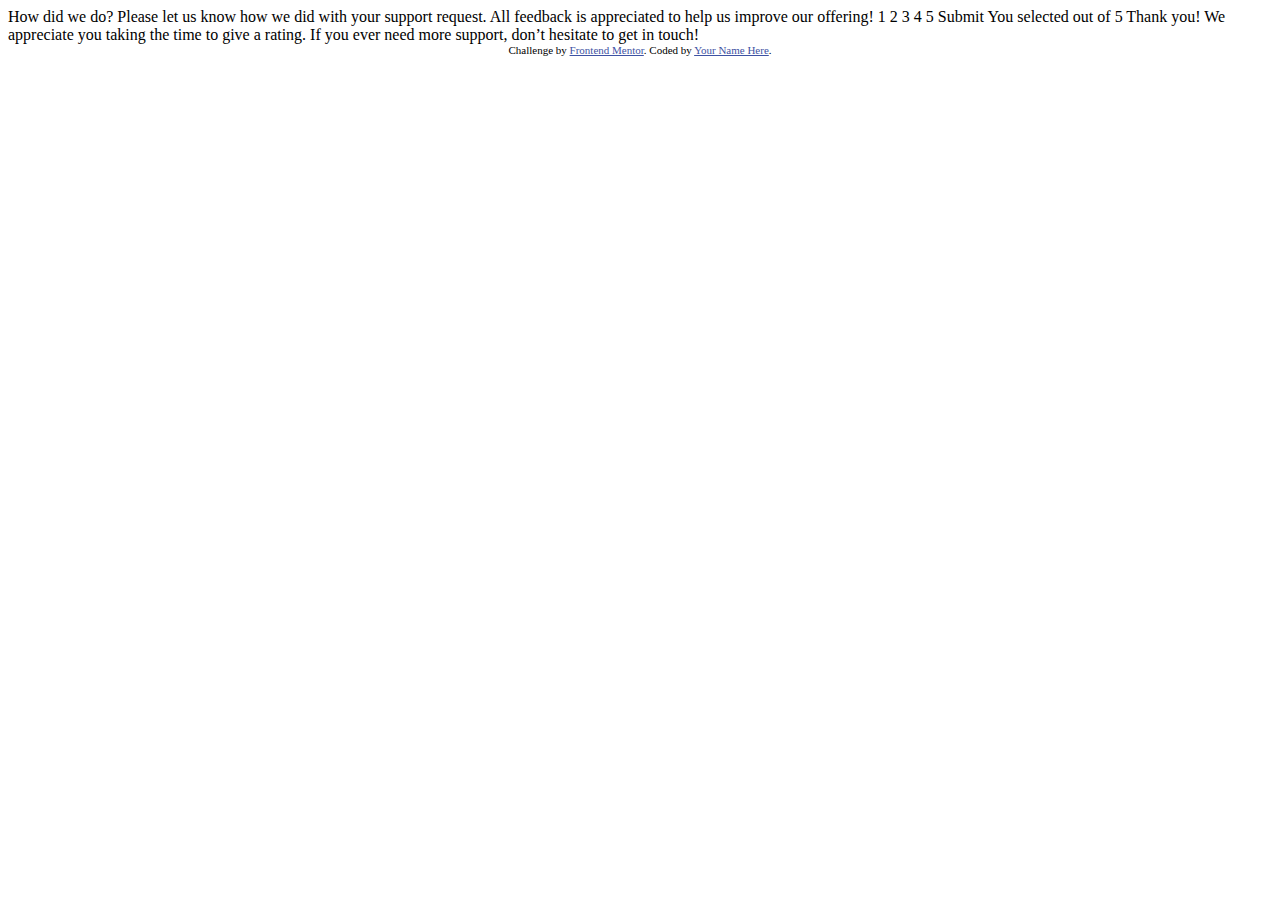
==== index.html @ 03013c0c "first commit" ====
<!DOCTYPE html>
<html lang="en">
<head>
  <meta charset="UTF-8">
  <meta name="viewport" content="width=device-width, initial-scale=1.0"> <!-- displays site properly based on user's device -->

  <link rel="icon" type="image/png" sizes="32x32" href="./images/favicon-32x32.png">
  
  <title>Frontend Mentor | Interactive rating component</title>

  <!-- Feel free to remove these styles or customise in your own stylesheet 👍 -->
  <style>
    .attribution { font-size: 11px; text-align: center; }
    .attribution a { color: hsl(228, 45%, 44%); }
  </style>
</head>
<body>

  <!-- Rating state start -->

  How did we do?

  Please let us know how we did with your support request. All feedback is appreciated 
  to help us improve our offering!

  1 2 3 4 5

  Submit

  <!-- Rating state end -->

  <!-- Thank you state start -->

  You selected <!-- Add rating here --> out of 5

  Thank you!

  We appreciate you taking the time to give a rating. If you ever need more support, 
  don’t hesitate to get in touch!

  <!-- Thank you state end -->

  
  <div class="attribution">
    Challenge by <a href="https://www.frontendmentor.io?ref=challenge" target="_blank">Frontend Mentor</a>. 
    Coded by <a href="#">Your Name Here</a>.
  </div>
</body>
</html>
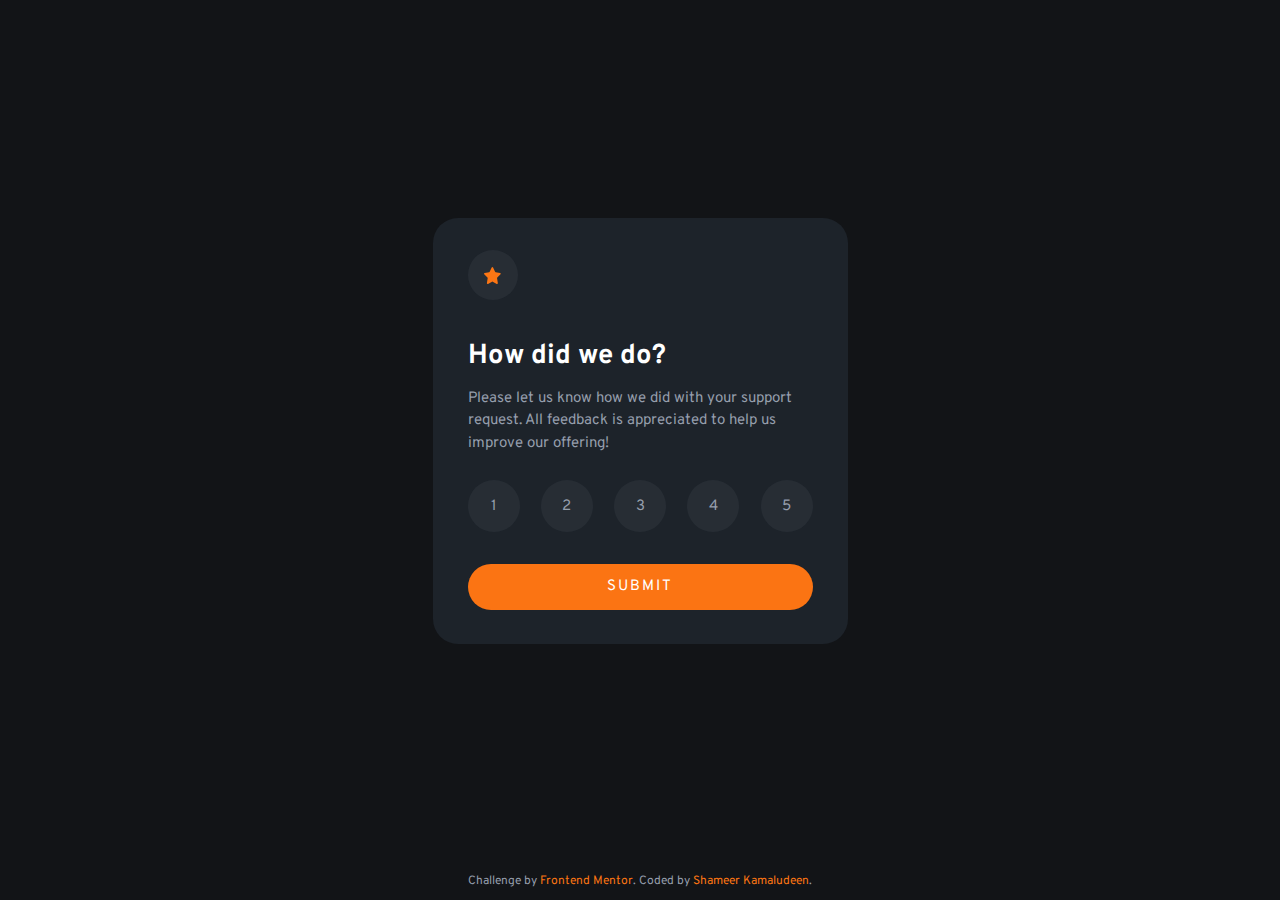
==== commit a0b34746: "complete home page" ====
--- a/index.html
+++ b/index.html
@@ -1,49 +1,81 @@
 <!DOCTYPE html>
 <html lang="en">
+
 <head>
-  <meta charset="UTF-8">
-  <meta name="viewport" content="width=device-width, initial-scale=1.0"> <!-- displays site properly based on user's device -->
+	<meta charset="UTF-8">
+	<meta name="viewport" content="width=device-width, initial-scale=1.0">
+	<!-- displays site properly based on user's device -->
+	<meta name="description"
+		content="This is a solution to the interactive rating component challenge on Frontend Mentor">
 
-  <link rel="icon" type="image/png" sizes="32x32" href="./images/favicon-32x32.png">
-  
-  <title>Frontend Mentor | Interactive rating component</title>
+	<link rel="icon" type="image/png" sizes="32x32" href="./images/favicon-32x32.png">
 
-  <!-- Feel free to remove these styles or customise in your own stylesheet 👍 -->
-  <style>
-    .attribution { font-size: 11px; text-align: center; }
-    .attribution a { color: hsl(228, 45%, 44%); }
-  </style>
+	<title>Frontend Mentor | Interactive rating component</title>
+
+	<!-- Google Fonts -->
+	<link rel="preconnect" href="https://fonts.googleapis.com">
+	<link rel="preconnect" href="https://fonts.gstatic.com" crossorigin>
+	<link href="https://fonts.googleapis.com/css2?family=Overpass:wght@400;700&display=swap" rel="stylesheet">
+
+	<link rel="stylesheet" href="styles/main.css">
+
+	<script src="scripts/main.js" defer></script>
 </head>
+
 <body>
+	<main>
+		<h1 class="main-heading mh-hide-visually">Interactive rating component</h1>
 
-  <!-- Rating state start -->
+		<article class="layout-margin">
+			<div class="fixed-centered">
 
-  How did we do?
+				<div class="rate-card-rnb">
+					<div class="icon-rounded-bg">
+						<img src="images/icon-star.svg" alt="Rating" class="ir-bg-img">
+					</div>
+					<h2 class="rc-rnb-heading">How did we do?</h2>
+					<p class="rc-rnb-desc">Please let us know how we did with your support request. All feedback is appreciated
+						to help us improve our offering!</p>
 
-  Please let us know how we did with your support request. All feedback is appreciated 
-  to help us improve our offering!
+					<form action="pages/thank-you.html" class="form-legend-off" id="form-rating" method="get">
+						<fieldset class="fl-off-fieldset">
+							<legend class="fl-off-legend">Rate</legend>
 
-  1 2 3 4 5
+							<ul class="rate-round-number">
+								<li class="rate-rn-li"><input type="radio" id="1-star" name="rateRn" value="1"
+										class="rate-rn-input"><label for="1-star" class="rate-rn-label">1</label></li>
+								<li class="rate-rn-li"><input type="radio" id="2-star" name="rateRn" value="2"
+										class="rate-rn-input"><label for="2-star" class="rate-rn-label">2</label></li>
+								<li class="rate-rn-li"><input type="radio" id="3-star" name="rateRn" value="3"
+										class="rate-rn-input"><label for="3-star" class="rate-rn-label">3</label></li>
+								<li class="rate-rn-li"><input type="radio" id="4-star" name="rateRn" value="4"
+										class="rate-rn-input"><label for="4-star" class="rate-rn-label">4</label></li>
+								<li class="rate-rn-li"><input type="radio" id="5-star" name="rateRn" value="5"
+										class="rate-rn-input"><label for="5-star" class="rate-rn-label">5</label></li>
+							</ul>
+							<span class="validation-error" aria-live="polite"></span>
+						</fieldset>
 
-  Submit
+						<button type="submit" class="button-capsule">Submit</button>
+					</form>
+				</div>
 
-  <!-- Rating state end -->
+			</div>
 
-  <!-- Thank you state start -->
+		</article>
+	</main>
 
-  You selected <!-- Add rating here --> out of 5
+	<footer class="layout-margin">
 
-  Thank you!
+		<div class="attr-sl-desc fixed-centered">
+			<p class="attr-sl-desc-cnt">
+				Challenge by <a href="https://www.frontendmentor.io?ref=challenge" target="_blank"
+					class="attr-sl-desc-a">Frontend Mentor</a>. Coded by <a href="https://twitter.com/ShameerKamalud1"
+					target="_blank" class="attr-sl-desc-a">Shameer Kamaludeen</a>.
+			</p>
+		</div>
 
-  We appreciate you taking the time to give a rating. If you ever need more support, 
-  don’t hesitate to get in touch!
+	</footer>
+</body>
 
-  <!-- Thank you state end -->
-
-  
-  <div class="attribution">
-    Challenge by <a href="https://www.frontendmentor.io?ref=challenge" target="_blank">Frontend Mentor</a>. 
-    Coded by <a href="#">Your Name Here</a>.
-  </div>
-</body>
 </html>--- a/styles/main.css
+++ b/styles/main.css
@@ -0,0 +1,647 @@
+/*! normalize.css v8.0.1 | MIT License | github.com/necolas/normalize.css */
+/* Document
+   ========================================================================== */
+/**
+ * 1. Correct the line height in all browsers.
+ * 2. Prevent adjustments of font size after orientation changes in iOS.
+ */
+html {
+  line-height: 1.15; /* 1 */
+  -webkit-text-size-adjust: 100%; /* 2 */
+}
+
+/* Sections
+   ========================================================================== */
+/**
+ * Remove the margin in all browsers.
+ */
+body {
+  margin: 0;
+}
+
+/**
+ * Render the `main` element consistently in IE.
+ */
+main {
+  display: block;
+}
+
+/**
+ * Correct the font size and margin on `h1` elements within `section` and
+ * `article` contexts in Chrome, Firefox, and Safari.
+ */
+h1 {
+  font-size: 2em;
+  margin: 0.67em 0;
+}
+
+/* Grouping content
+   ========================================================================== */
+/**
+ * 1. Add the correct box sizing in Firefox.
+ * 2. Show the overflow in Edge and IE.
+ */
+hr {
+  box-sizing: content-box; /* 1 */
+  height: 0; /* 1 */
+  overflow: visible; /* 2 */
+}
+
+/**
+ * 1. Correct the inheritance and scaling of font size in all browsers.
+ * 2. Correct the odd `em` font sizing in all browsers.
+ */
+pre {
+  font-family: monospace, monospace; /* 1 */
+  font-size: 1em; /* 2 */
+}
+
+/* Text-level semantics
+   ========================================================================== */
+/**
+ * Remove the gray background on active links in IE 10.
+ */
+a {
+  background-color: transparent;
+}
+
+/**
+ * 1. Remove the bottom border in Chrome 57-
+ * 2. Add the correct text decoration in Chrome, Edge, IE, Opera, and Safari.
+ */
+abbr[title] {
+  border-bottom: none; /* 1 */
+  text-decoration: underline; /* 2 */
+  text-decoration: underline dotted; /* 2 */
+}
+
+/**
+ * Add the correct font weight in Chrome, Edge, and Safari.
+ */
+b,
+strong {
+  font-weight: bolder;
+}
+
+/**
+ * 1. Correct the inheritance and scaling of font size in all browsers.
+ * 2. Correct the odd `em` font sizing in all browsers.
+ */
+code,
+kbd,
+samp {
+  font-family: monospace, monospace; /* 1 */
+  font-size: 1em; /* 2 */
+}
+
+/**
+ * Add the correct font size in all browsers.
+ */
+small {
+  font-size: 80%;
+}
+
+/**
+ * Prevent `sub` and `sup` elements from affecting the line height in
+ * all browsers.
+ */
+sub,
+sup {
+  font-size: 75%;
+  line-height: 0;
+  position: relative;
+  vertical-align: baseline;
+}
+
+sub {
+  bottom: -0.25em;
+}
+
+sup {
+  top: -0.5em;
+}
+
+/* Embedded content
+   ========================================================================== */
+/**
+ * Remove the border on images inside links in IE 10.
+ */
+img {
+  border-style: none;
+}
+
+/* Forms
+   ========================================================================== */
+/**
+ * 1. Change the font styles in all browsers.
+ * 2. Remove the margin in Firefox and Safari.
+ */
+button,
+input,
+optgroup,
+select,
+textarea {
+  font-family: inherit; /* 1 */
+  font-size: 100%; /* 1 */
+  line-height: 1.15; /* 1 */
+  margin: 0; /* 2 */
+}
+
+/**
+ * Show the overflow in IE.
+ * 1. Show the overflow in Edge.
+ */
+button,
+input { /* 1 */
+  overflow: visible;
+}
+
+/**
+ * Remove the inheritance of text transform in Edge, Firefox, and IE.
+ * 1. Remove the inheritance of text transform in Firefox.
+ */
+button,
+select { /* 1 */
+  text-transform: none;
+}
+
+/**
+ * Correct the inability to style clickable types in iOS and Safari.
+ */
+button,
+[type=button],
+[type=reset],
+[type=submit] {
+  -webkit-appearance: button;
+}
+
+/**
+ * Remove the inner border and padding in Firefox.
+ */
+button::-moz-focus-inner,
+[type=button]::-moz-focus-inner,
+[type=reset]::-moz-focus-inner,
+[type=submit]::-moz-focus-inner {
+  border-style: none;
+  padding: 0;
+}
+
+/**
+ * Restore the focus styles unset by the previous rule.
+ */
+button:-moz-focusring,
+[type=button]:-moz-focusring,
+[type=reset]:-moz-focusring,
+[type=submit]:-moz-focusring {
+  outline: 1px dotted ButtonText;
+}
+
+/**
+ * Correct the padding in Firefox.
+ */
+fieldset {
+  padding: 0.35em 0.75em 0.625em;
+}
+
+/**
+ * 1. Correct the text wrapping in Edge and IE.
+ * 2. Correct the color inheritance from `fieldset` elements in IE.
+ * 3. Remove the padding so developers are not caught out when they zero out
+ *    `fieldset` elements in all browsers.
+ */
+legend {
+  box-sizing: border-box; /* 1 */
+  color: inherit; /* 2 */
+  display: table; /* 1 */
+  max-width: 100%; /* 1 */
+  padding: 0; /* 3 */
+  white-space: normal; /* 1 */
+}
+
+/**
+ * Add the correct vertical alignment in Chrome, Firefox, and Opera.
+ */
+progress {
+  vertical-align: baseline;
+}
+
+/**
+ * Remove the default vertical scrollbar in IE 10+.
+ */
+textarea {
+  overflow: auto;
+}
+
+/**
+ * 1. Add the correct box sizing in IE 10.
+ * 2. Remove the padding in IE 10.
+ */
+[type=checkbox],
+[type=radio] {
+  box-sizing: border-box; /* 1 */
+  padding: 0; /* 2 */
+}
+
+/**
+ * Correct the cursor style of increment and decrement buttons in Chrome.
+ */
+[type=number]::-webkit-inner-spin-button,
+[type=number]::-webkit-outer-spin-button {
+  height: auto;
+}
+
+/**
+ * 1. Correct the odd appearance in Chrome and Safari.
+ * 2. Correct the outline style in Safari.
+ */
+[type=search] {
+  -webkit-appearance: textfield; /* 1 */
+  outline-offset: -2px; /* 2 */
+}
+
+/**
+ * Remove the inner padding in Chrome and Safari on macOS.
+ */
+[type=search]::-webkit-search-decoration {
+  -webkit-appearance: none;
+}
+
+/**
+ * 1. Correct the inability to style clickable types in iOS and Safari.
+ * 2. Change font properties to `inherit` in Safari.
+ */
+::-webkit-file-upload-button {
+  -webkit-appearance: button; /* 1 */
+  font: inherit; /* 2 */
+}
+
+/* Interactive
+   ========================================================================== */
+/*
+ * Add the correct display in Edge, IE 10+, and Firefox.
+ */
+details {
+  display: block;
+}
+
+/*
+ * Add the correct display in all browsers.
+ */
+summary {
+  display: list-item;
+}
+
+/* Misc
+   ========================================================================== */
+/**
+ * Add the correct display in IE 10+.
+ */
+template {
+  display: none;
+}
+
+/**
+ * Add the correct display in IE 10.
+ */
+[hidden] {
+  display: none;
+}
+
+/* -----------------------------------------------------------------------------
+   || Abstracts - Reset
+   ========================================================================== */
+/* -----------------------------------------------------------------------------
+   || Base - Base
+   ========================================================================== */
+/**
+ * Set up a decent box model on the root element
+ */
+html {
+  box-sizing: border-box;
+}
+
+/**
+ * Make all elements from the DOM inherit from the parent box-sizing
+ * Since `*` has a specificity of 0, it does not override the `html` value
+ * making all elements inheriting from the root box-sizing value
+ * See: https://css-tricks.com/inheriting-box-sizing-probably-slightly-better-best-practice/
+ */
+*,
+*::before,
+*::after {
+  box-sizing: inherit;
+}
+
+/* -----------------------------------------------------------------------------
+   || Abstracts - Fonts
+   ========================================================================== */
+/* -----------------------------------------------------------------------------
+   || Abstracts - Placeholders
+   ========================================================================== */
+article, .rate-rn-label, .icon-rounded-bg {
+  display: flex;
+  justify-content: center;
+  align-items: center;
+}
+
+body {
+  display: flex;
+  flex-direction: column;
+  align-items: center;
+}
+
+.rate-rn-input, .form-legend-off .fl-off-legend, .mh-hide-visually {
+  font-size: 0;
+  width: 1px;
+  height: 1px;
+  display: inline-block;
+  overflow: hidden;
+  position: absolute !important;
+  border: 0 !important;
+  padding: 0 !important;
+  margin: 0 !important;
+  clip: rect(1px, 1px, 1px, 1px);
+}
+
+.rate-round-number {
+  padding: 0;
+  list-style-type: none;
+}
+
+.form-legend-off .fl-off-fieldset {
+  padding: 0;
+  margin: 0;
+  border: none;
+}
+
+.attr-sl-desc-a {
+  outline: none;
+  text-decoration: none;
+}
+.attr-sl-desc-a:link {
+  color: hsl(25deg, 97%, 53%);
+}
+.attr-sl-desc-a:visited {
+  color: #d85c03;
+}
+.attr-sl-desc-a:focus, .attr-sl-desc-a:hover {
+  color: hsl(0deg, 0%, 100%);
+}
+.attr-sl-desc-a:active {
+  color: hsl(217deg, 12%, 63%);
+}
+
+/**
+* Fixed horizontally centered
+*/
+/* -----------------------------------------------------------------------------
+   || Base - Typography
+   ========================================================================== */
+h2 {
+  font-size: 1.5rem;
+  color: hsl(0deg, 0%, 100%);
+  font-family: "Overpass", sans-serif;
+}
+@media screen and (min-width: 53em) {
+  h2 {
+    font-size: 1.71rem;
+  }
+}
+
+button, label, p, h3 {
+  font-size: 0.9375rem;
+  color: hsl(217deg, 12%, 63%);
+  font-family: "Overpass", sans-serif;
+}
+
+body {
+  font-family: "Inter", sans-serif;
+  font-size: 10px;
+}
+
+h2 {
+  line-height: 1.15;
+  font-weight: 700;
+}
+
+h3 {
+  line-height: 1.15;
+  font-weight: 700;
+}
+
+p {
+  line-height: 1.5;
+  font-weight: 400;
+}
+
+label {
+  line-height: 1.15;
+  font-weight: 400;
+}
+
+button {
+  line-height: 1.15;
+  font-weight: 400;
+  text-transform: uppercase;
+}
+
+/* -----------------------------------------------------------------------------
+   || Abstracts - Helpers
+   ========================================================================== */
+/* -----------------------------------------------------------------------------
+   || Layout - Grid
+   ========================================================================== */
+.layout-margin {
+  margin-right: 23px;
+  margin-left: 23px;
+}
+
+.fixed-centered {
+  max-width: 415px;
+}
+
+/* -----------------------------------------------------------------------------
+   || Abstracts - Header
+   ========================================================================== */
+/* -----------------------------------------------------------------------------
+   || Abstracts - Navigation
+   ========================================================================== */
+/* -----------------------------------------------------------------------------
+   || Layout - Main
+   ========================================================================== */
+/* -----------------------------------------------------------------------------
+   || Layout - Article
+   ========================================================================== */
+/* -----------------------------------------------------------------------------
+   || Abstracts - Sidebar
+   ========================================================================== */
+/* -----------------------------------------------------------------------------
+   || Abstracts - Forms
+   ========================================================================== */
+/* -----------------------------------------------------------------------------
+   || Abstracts - Footer
+   ========================================================================== */
+/* -----------------------------------------------------------------------------
+   || Components - Rating block using rounded background number
+   ========================================================================== */
+.rate-card-rnb {
+  padding: 24px;
+  background-color: rgba(37, 45, 55, 0.6);
+  border-radius: 10px;
+}
+@media screen and (min-width: 37em) {
+  .rate-card-rnb {
+    border-radius: 25px;
+    padding: 32px 35px;
+  }
+}
+
+.rc-rnb-ta-center {
+  text-align: center;
+}
+
+/* -----------------------------------------------------------------------------
+   || Components - Icon rounded with background 
+   ========================================================================== */
+.icon-rounded-bg {
+  background-color: rgba(124, 135, 152, 0.1);
+  border-radius: 50%;
+  width: 42px;
+  height: 42px;
+}
+@media screen and (min-width: 37em) {
+  .icon-rounded-bg {
+    width: 50px;
+    height: 50px;
+  }
+}
+
+.ir-bg-img {
+  width: 17px;
+  height: 17px;
+}
+
+/* -----------------------------------------------------------------------------
+   || Components - Rating component with number and rounded background
+   ========================================================================== */
+.rate-round-number {
+  display: flex;
+  justify-content: space-between;
+}
+
+.rate-rn-label {
+  border-radius: 50%;
+  background-color: rgba(124, 135, 152, 0.1);
+  padding: 5px;
+  width: 42px;
+  height: 42px;
+  transition: color 0.2s ease, background-color 0.2s ease;
+}
+@media screen and (min-width: 37em) {
+  .rate-rn-label {
+    width: 52px;
+    height: 52px;
+  }
+}
+.rate-rn-label:hover, .rate-rn-label:focus {
+  background-color: hsl(25deg, 97%, 53%);
+  color: hsl(0deg, 0%, 100%);
+}
+
+.rate-rn-input:checked + label {
+  background-color: rgba(124, 135, 152, 0.5);
+  color: hsl(0deg, 0%, 100%);
+}
+
+/* -----------------------------------------------------------------------------
+   || Components - Button capsule 
+   ========================================================================== */
+.button-capsule {
+  background-color: hsl(25deg, 97%, 53%);
+  border-radius: 200px;
+  width: 100%;
+  outline: hsl(217deg, 12%, 63%);
+  cursor: pointer;
+  border: none;
+  padding: 1px 4px;
+  transition: color 0.2s ease, background-color 0.2s ease;
+  color: hsl(0deg, 0%, 100%);
+}
+.button-capsule:hover {
+  background-color: hsl(0deg, 0%, 100%);
+  color: hsl(25deg, 97%, 53%);
+}
+
+/* -----------------------------------------------------------------------------
+   || Components - Attribution single line description
+   ========================================================================== */
+.attr-sl-desc-cnt {
+  font-size: 0.75rem;
+  color: hsl(217deg, 12%, 63%);
+  line-height: 1.5;
+  font-weight: 400;
+  margin: 0;
+}
+
+/* -----------------------------------------------------------------------------
+   || Components - Validation error 
+   ========================================================================== */
+.validation-error {
+  font-size: 0.9375rem;
+  line-height: 1.15;
+  font-weight: 400;
+  color: hsl(354deg, 77%, 53%);
+  display: none;
+}
+.validation-error.active {
+  display: block;
+}
+
+/* -----------------------------------------------------------------------------
+   || Pages - Home
+   ========================================================================== */
+@media screen and (min-width: 37em) {
+  .rc-rnb-heading {
+    margin-top: 1.5em;
+    margin-bottom: 0;
+  }
+}
+
+.button-capsule {
+  padding-top: 14px;
+  padding-bottom: 14px;
+  margin: 14px 0 8px;
+  letter-spacing: 2px;
+}
+@media screen and (min-width: 37em) {
+  .button-capsule {
+    margin: 22px 0 2px;
+  }
+}
+
+.attr-sl-desc-cnt {
+  text-align: center;
+  margin: 10px 0;
+}
+
+/* -----------------------------------------------------------------------------
+   || Pages - Thank you
+   ========================================================================== */
+/* -----------------------------------------------------------------------------
+   || Abstracts - Default theme
+   ========================================================================== */
+html,
+body,
+article {
+  height: 100%;
+}
+
+body {
+  background-color: hsl(216deg, 12%, 8%);
+}
+
+main {
+  flex: 1;
+}
+
+/*# sourceMappingURL=main.css.map */
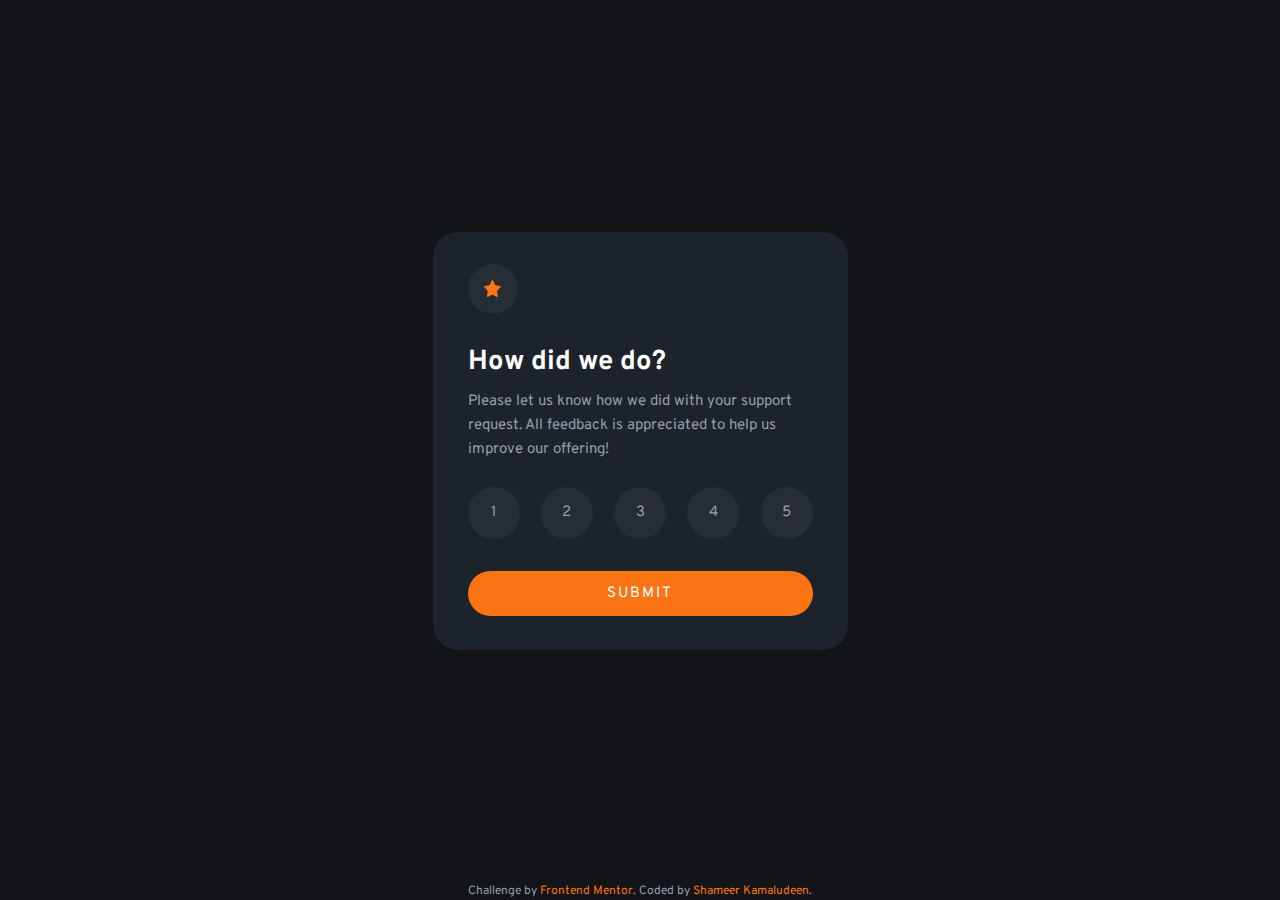
==== commit 7790d7ae: "complete solution" ====
--- a/index.html
+++ b/index.html
@@ -17,7 +17,7 @@
 	<link rel="preconnect" href="https://fonts.gstatic.com" crossorigin>
 	<link href="https://fonts.googleapis.com/css2?family=Overpass:wght@400;700&display=swap" rel="stylesheet">
 
-	<link rel="stylesheet" href="styles/main.css">
+	<link rel="stylesheet" href="styles/style.css">
 
 	<script src="scripts/main.js" defer></script>
 </head>
@@ -29,7 +29,7 @@
 		<article class="layout-margin">
 			<div class="fixed-centered">
 
-				<div class="rate-card-rnb">
+				<div class="rate-card-rnb rate-card-rnb-home">
 					<div class="icon-rounded-bg">
 						<img src="images/icon-star.svg" alt="Rating" class="ir-bg-img">
 					</div>
--- a/styles/style.css
+++ b/styles/style.css
@@ -0,0 +1,693 @@
+/* Abstracts - Variables
+   ========================================================================== */
+/*! normalize.css v8.0.1 | MIT License | github.com/necolas/normalize.css */
+/* Document
+   ========================================================================== */
+/**
+ * 1. Correct the line height in all browsers.
+ * 2. Prevent adjustments of font size after orientation changes in iOS.
+ */
+html {
+  line-height: 1.15; /* 1 */
+  -webkit-text-size-adjust: 100%; /* 2 */
+}
+
+/* Sections
+   ========================================================================== */
+/**
+ * Remove the margin in all browsers.
+ */
+body {
+  margin: 0;
+}
+
+/**
+ * Render the `main` element consistently in IE.
+ */
+main {
+  display: block;
+}
+
+/**
+ * Correct the font size and margin on `h1` elements within `section` and
+ * `article` contexts in Chrome, Firefox, and Safari.
+ */
+h1 {
+  font-size: 2em;
+  margin: 0.67em 0;
+}
+
+/* Grouping content
+   ========================================================================== */
+/**
+ * 1. Add the correct box sizing in Firefox.
+ * 2. Show the overflow in Edge and IE.
+ */
+hr {
+  box-sizing: content-box; /* 1 */
+  height: 0; /* 1 */
+  overflow: visible; /* 2 */
+}
+
+/**
+ * 1. Correct the inheritance and scaling of font size in all browsers.
+ * 2. Correct the odd `em` font sizing in all browsers.
+ */
+pre {
+  font-family: monospace, monospace; /* 1 */
+  font-size: 1em; /* 2 */
+}
+
+/* Text-level semantics
+   ========================================================================== */
+/**
+ * Remove the gray background on active links in IE 10.
+ */
+a {
+  background-color: transparent;
+}
+
+/**
+ * 1. Remove the bottom border in Chrome 57-
+ * 2. Add the correct text decoration in Chrome, Edge, IE, Opera, and Safari.
+ */
+abbr[title] {
+  border-bottom: none; /* 1 */
+  text-decoration: underline; /* 2 */
+  text-decoration: underline dotted; /* 2 */
+}
+
+/**
+ * Add the correct font weight in Chrome, Edge, and Safari.
+ */
+b,
+strong {
+  font-weight: bolder;
+}
+
+/**
+ * 1. Correct the inheritance and scaling of font size in all browsers.
+ * 2. Correct the odd `em` font sizing in all browsers.
+ */
+code,
+kbd,
+samp {
+  font-family: monospace, monospace; /* 1 */
+  font-size: 1em; /* 2 */
+}
+
+/**
+ * Add the correct font size in all browsers.
+ */
+small {
+  font-size: 80%;
+}
+
+/**
+ * Prevent `sub` and `sup` elements from affecting the line height in
+ * all browsers.
+ */
+sub,
+sup {
+  font-size: 75%;
+  line-height: 0;
+  position: relative;
+  vertical-align: baseline;
+}
+
+sub {
+  bottom: -0.25em;
+}
+
+sup {
+  top: -0.5em;
+}
+
+/* Embedded content
+   ========================================================================== */
+/**
+ * Remove the border on images inside links in IE 10.
+ */
+img {
+  border-style: none;
+}
+
+/* Forms
+   ========================================================================== */
+/**
+ * 1. Change the font styles in all browsers.
+ * 2. Remove the margin in Firefox and Safari.
+ */
+button,
+input,
+optgroup,
+select,
+textarea {
+  font-family: inherit; /* 1 */
+  font-size: 100%; /* 1 */
+  line-height: 1.15; /* 1 */
+  margin: 0; /* 2 */
+}
+
+/**
+ * Show the overflow in IE.
+ * 1. Show the overflow in Edge.
+ */
+button,
+input { /* 1 */
+  overflow: visible;
+}
+
+/**
+ * Remove the inheritance of text transform in Edge, Firefox, and IE.
+ * 1. Remove the inheritance of text transform in Firefox.
+ */
+button,
+select { /* 1 */
+  text-transform: none;
+}
+
+/**
+ * Correct the inability to style clickable types in iOS and Safari.
+ */
+button,
+[type=button],
+[type=reset],
+[type=submit] {
+  -webkit-appearance: button;
+}
+
+/**
+ * Remove the inner border and padding in Firefox.
+ */
+button::-moz-focus-inner,
+[type=button]::-moz-focus-inner,
+[type=reset]::-moz-focus-inner,
+[type=submit]::-moz-focus-inner {
+  border-style: none;
+  padding: 0;
+}
+
+/**
+ * Restore the focus styles unset by the previous rule.
+ */
+button:-moz-focusring,
+[type=button]:-moz-focusring,
+[type=reset]:-moz-focusring,
+[type=submit]:-moz-focusring {
+  outline: 1px dotted ButtonText;
+}
+
+/**
+ * Correct the padding in Firefox.
+ */
+fieldset {
+  padding: 0.35em 0.75em 0.625em;
+}
+
+/**
+ * 1. Correct the text wrapping in Edge and IE.
+ * 2. Correct the color inheritance from `fieldset` elements in IE.
+ * 3. Remove the padding so developers are not caught out when they zero out
+ *    `fieldset` elements in all browsers.
+ */
+legend {
+  box-sizing: border-box; /* 1 */
+  color: inherit; /* 2 */
+  display: table; /* 1 */
+  max-width: 100%; /* 1 */
+  padding: 0; /* 3 */
+  white-space: normal; /* 1 */
+}
+
+/**
+ * Add the correct vertical alignment in Chrome, Firefox, and Opera.
+ */
+progress {
+  vertical-align: baseline;
+}
+
+/**
+ * Remove the default vertical scrollbar in IE 10+.
+ */
+textarea {
+  overflow: auto;
+}
+
+/**
+ * 1. Add the correct box sizing in IE 10.
+ * 2. Remove the padding in IE 10.
+ */
+[type=checkbox],
+[type=radio] {
+  box-sizing: border-box; /* 1 */
+  padding: 0; /* 2 */
+}
+
+/**
+ * Correct the cursor style of increment and decrement buttons in Chrome.
+ */
+[type=number]::-webkit-inner-spin-button,
+[type=number]::-webkit-outer-spin-button {
+  height: auto;
+}
+
+/**
+ * 1. Correct the odd appearance in Chrome and Safari.
+ * 2. Correct the outline style in Safari.
+ */
+[type=search] {
+  -webkit-appearance: textfield; /* 1 */
+  outline-offset: -2px; /* 2 */
+}
+
+/**
+ * Remove the inner padding in Chrome and Safari on macOS.
+ */
+[type=search]::-webkit-search-decoration {
+  -webkit-appearance: none;
+}
+
+/**
+ * 1. Correct the inability to style clickable types in iOS and Safari.
+ * 2. Change font properties to `inherit` in Safari.
+ */
+::-webkit-file-upload-button {
+  -webkit-appearance: button; /* 1 */
+  font: inherit; /* 2 */
+}
+
+/* Interactive
+   ========================================================================== */
+/*
+ * Add the correct display in Edge, IE 10+, and Firefox.
+ */
+details {
+  display: block;
+}
+
+/*
+ * Add the correct display in all browsers.
+ */
+summary {
+  display: list-item;
+}
+
+/* Misc
+   ========================================================================== */
+/**
+ * Add the correct display in IE 10+.
+ */
+template {
+  display: none;
+}
+
+/**
+ * Add the correct display in IE 10.
+ */
+[hidden] {
+  display: none;
+}
+
+/* || Abstracts - Reset
+   ========================================================================== */
+/* || Base - Base
+   ========================================================================== */
+/**
+ * Set up a decent box model on the root element
+ */
+html {
+  box-sizing: border-box;
+}
+
+/**
+ * Make all elements from the DOM inherit from the parent box-sizing
+ * Since `*` has a specificity of 0, it does not override the `html` value
+ * making all elements inheriting from the root box-sizing value
+ * See: https://css-tricks.com/inheriting-box-sizing-probably-slightly-better-best-practice/
+ */
+*,
+*::before,
+*::after {
+  box-sizing: inherit;
+}
+
+/* || Abstracts - Fonts
+   ========================================================================== */
+/* || Base - Typography
+   ========================================================================== */
+h2 {
+  font-size: 1.5rem;
+  color: hsl(0deg, 0%, 100%);
+  font-family: "Overpass", sans-serif;
+}
+@media screen and (min-width: 37em) {
+  h2 {
+    font-size: 1.71rem;
+  }
+}
+
+button, label, p, h3 {
+  font-size: 0.9375rem;
+  color: hsl(217deg, 12%, 63%);
+  font-family: "Overpass", sans-serif;
+}
+
+body {
+  font-family: "Inter", sans-serif;
+  font-size: 10px;
+}
+
+h2 {
+  line-height: 1.15;
+  font-weight: 700;
+}
+
+h3 {
+  line-height: 1.15;
+  font-weight: 700;
+}
+
+p {
+  line-height: 1.5;
+  font-weight: 400;
+}
+
+label {
+  line-height: 1.15;
+  font-weight: 400;
+}
+
+button {
+  line-height: 1.15;
+  font-weight: 400;
+  text-transform: uppercase;
+}
+
+/* || Abstracts - Utilities
+   ========================================================================== */
+.rate-rn-input, .form-legend-off .fl-off-legend, .mh-hide-visually {
+  font-size: 0;
+  width: 1px;
+  height: 1px;
+  display: inline-block;
+  overflow: hidden;
+  position: absolute !important;
+  border: 0 !important;
+  padding: 0 !important;
+  margin: 0 !important;
+  clip: rect(1px, 1px, 1px, 1px);
+}
+
+.rate-round-number {
+  padding: 0;
+  list-style-type: none;
+}
+
+/* || Abstracts - Sitewide
+   ========================================================================== */
+.rate-rn-label, .icon-rounded-bg, article {
+  display: flex;
+  justify-content: center;
+  align-items: center;
+}
+
+body {
+  display: flex;
+  flex-direction: column;
+  align-items: center;
+}
+
+.attr-sl-desc-a {
+  outline: none;
+  text-decoration: none;
+}
+.attr-sl-desc-a:link {
+  color: hsl(25deg, 97%, 53%);
+}
+.attr-sl-desc-a:visited {
+  color: #d85c03;
+}
+.attr-sl-desc-a:focus, .attr-sl-desc-a:hover {
+  color: hsl(0deg, 0%, 100%);
+}
+.attr-sl-desc-a:active {
+  color: hsl(217deg, 12%, 63%);
+}
+
+/* || Layout - Grid
+   ========================================================================== */
+.layout-margin {
+  margin-right: 23px;
+  margin-left: 23px;
+}
+
+.fixed-centered {
+  max-width: 415px;
+}
+
+/* || Abstracts - Header
+   ========================================================================== */
+/* || Abstracts - Navigation
+   ========================================================================== */
+/* || Layout - Main
+   ========================================================================== */
+/* || Layout - Article
+   ========================================================================== */
+/* || Abstracts - Footer
+   ========================================================================== */
+/* || Abstracts - Sidebar
+   ========================================================================== */
+/* || Abstracts - Forms
+   ========================================================================== */
+.form-legend-off .fl-off-fieldset {
+  padding: 0;
+  margin: 0;
+  border: none;
+}
+
+/* || Abstracts - Default theme
+   ========================================================================== */
+html,
+body,
+article {
+  height: 100%;
+}
+
+body {
+  background-color: hsl(216deg, 12%, 8%);
+}
+
+main {
+  flex: 1;
+}
+
+@media screen and (min-width: 37em) {
+  .rc-rnb-desc {
+    line-height: 1.6;
+  }
+}
+
+.attr-sl-desc-cnt {
+  text-align: center;
+  margin: 10px 0;
+}
+
+/* || Components - Rating block using rounded background number
+   ========================================================================== */
+.rate-card-rnb {
+  padding: 24px;
+  background-color: rgba(37, 45, 55, 0.6);
+  border-radius: 10px;
+}
+@media screen and (min-width: 37em) {
+  .rate-card-rnb {
+    border-radius: 25px;
+    padding: 32px 35px;
+  }
+}
+
+.rc-rnb-ta-center {
+  text-align: center;
+}
+
+.rc-rnb-image-wr {
+  height: 97px;
+}
+@media screen and (min-width: 37em) {
+  .rc-rnb-image-wr {
+    height: 110px;
+  }
+}
+
+.rc-rnb-image {
+  height: 100%;
+}
+
+.rc-rnb-note {
+  color: rgba(251, 145, 70, 0.7);
+}
+
+/* || Components - Icon rounded with background 
+   ========================================================================== */
+.icon-rounded-bg {
+  background-color: rgba(124, 135, 152, 0.1);
+  border-radius: 50%;
+  width: 42px;
+  height: 42px;
+}
+@media screen and (min-width: 37em) {
+  .icon-rounded-bg {
+    width: 50px;
+    height: 50px;
+  }
+}
+
+.ir-bg-img {
+  width: 17px;
+  height: 17px;
+}
+
+/* || Components - Rating component with number and rounded background
+   ========================================================================== */
+.rate-round-number {
+  display: flex;
+  justify-content: space-between;
+}
+
+.rate-rn-label {
+  border-radius: 50%;
+  background-color: rgba(124, 135, 152, 0.1);
+  padding: 5px;
+  width: 42px;
+  height: 42px;
+  transition: color 0.2s ease, background-color 0.2s ease;
+}
+@media screen and (min-width: 37em) {
+  .rate-rn-label {
+    width: 52px;
+    height: 52px;
+  }
+}
+.rate-rn-label:hover, .rate-rn-label:focus {
+  background-color: hsl(25deg, 97%, 53%);
+  color: hsl(0deg, 0%, 100%);
+}
+
+.rate-rn-input:checked + label {
+  background-color: rgba(124, 135, 152, 0.5);
+  color: hsl(0deg, 0%, 100%);
+}
+
+/* || Components - Button capsule 
+   ========================================================================== */
+.button-capsule {
+  background-color: hsl(25deg, 97%, 53%);
+  border-radius: 200px;
+  width: 100%;
+  outline: hsl(217deg, 12%, 63%);
+  cursor: pointer;
+  border: none;
+  padding: 1px 4px;
+  transition: color 0.2s ease, background-color 0.2s ease;
+  color: hsl(0deg, 0%, 100%);
+}
+.button-capsule:hover {
+  background-color: hsl(0deg, 0%, 100%);
+  color: hsl(25deg, 97%, 53%);
+}
+
+/* || Components - Attribution single line description
+   ========================================================================== */
+.attr-sl-desc-cnt {
+  font-size: 0.75rem;
+  color: hsl(217deg, 12%, 63%);
+  line-height: 1.5;
+  font-weight: 400;
+  margin: 0;
+}
+
+/* || Components - Validation error 
+   ========================================================================== */
+.validation-error {
+  font-size: 0.9375rem;
+  line-height: 1.15;
+  font-weight: 400;
+  color: hsl(354deg, 77%, 53%);
+  display: none;
+}
+.validation-error.active {
+  display: block;
+}
+
+/* || Pages - Home
+   ========================================================================== */
+.rate-card-rnb-home .button-capsule {
+  padding-top: 14px;
+  padding-bottom: 14px;
+  margin: 14px 0 8px;
+  letter-spacing: 2px;
+}
+@media screen and (min-width: 37em) {
+  .rate-card-rnb-home .button-capsule {
+    margin: 22px 0 2px;
+  }
+}
+@media screen and (min-width: 37em) {
+  .rate-card-rnb-home .rc-rnb-heading {
+    margin-top: 1.2em;
+    margin-bottom: 0;
+  }
+}
+@media screen and (min-width: 37em) {
+  .rate-card-rnb-home .rc-rnb-desc {
+    margin-top: 0.8em;
+  }
+}
+
+/* Component - Capsule shape element or block
+   -------------------------------------------------------------------------- */
+.shape-capsule {
+  display: inline-block;
+  border-radius: 200px;
+  background-color: rgba(124, 135, 152, 0.1);
+}
+
+/* || Pages - Thank you
+   ========================================================================== */
+.shape-capsule-thank {
+  padding: 7px 13px 3px;
+}
+
+.rate-card-rnb-thank {
+  padding-top: 34px;
+}
+@media screen and (min-width: 37em) {
+  .rate-card-rnb-thank {
+    padding-top: 45px;
+  }
+}
+.rate-card-rnb-thank .rc-rnb-image-wr {
+  margin-bottom: 23px;
+}
+@media screen and (min-width: 37em) {
+  .rate-card-rnb-thank .rc-rnb-image-wr {
+    margin-bottom: 30px;
+  }
+}
+.rate-card-rnb-thank .rc-rnb-note {
+  margin-bottom: 2em;
+}
+@media screen and (min-width: 37em) {
+  .rate-card-rnb-thank .rc-rnb-note {
+    margin-bottom: 2.4em;
+  }
+}
+.rate-card-rnb-thank .rc-rnb-heading {
+  margin-bottom: 0.5em;
+}
+.rate-card-rnb-thank .rc-rnb-desc {
+  margin-top: 0;
+}
+
+/*# sourceMappingURL=style.css.map */
